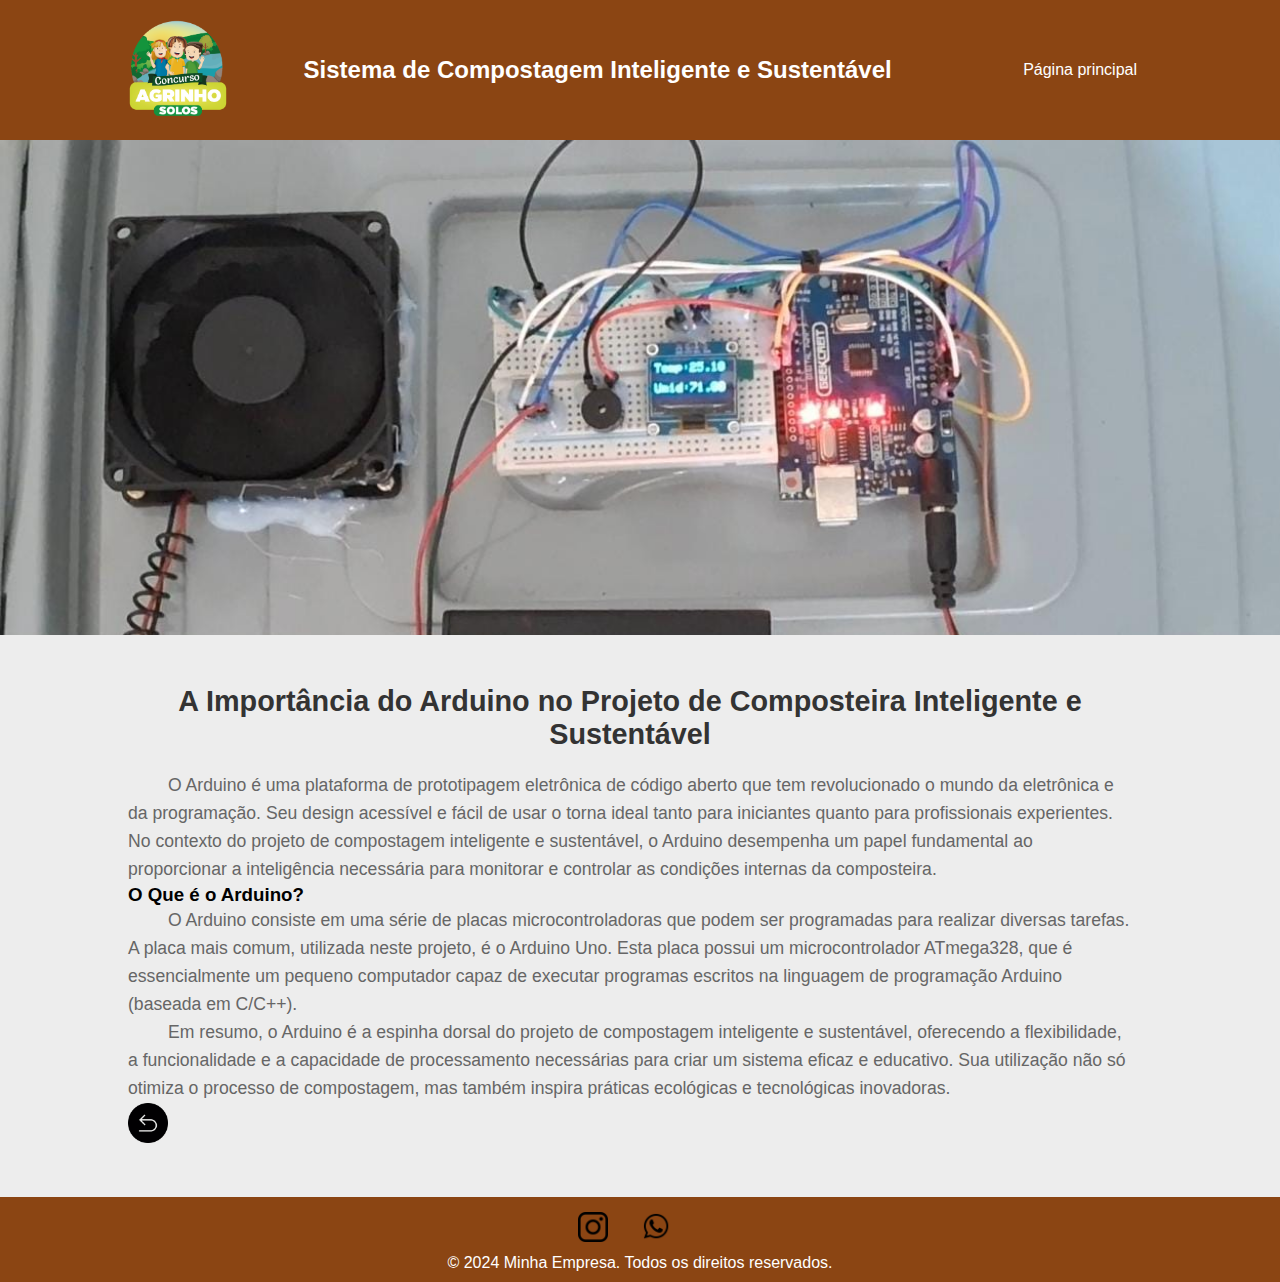
==== arduino.html @ 02160150 "Add files via upload" ====
<!DOCTYPE html>
<html lang="pt-BR">

<head>
    <meta charset="UTF-8">
    <meta name="viewport" content="width=device-width, initial-scale=1.0">
    <title>Sistema de Compostagem Inteligente e Sustentável</title>
    <link rel="stylesheet" href="style.css">
</head>

<body>
    <header>
        <div class="caixa">
            <img src="img/Logo-Agrinho-Solos.png" alt="Logotipo" class="logo">
            <h1>Sistema de Compostagem Inteligente e Sustentável</h1>
            <nav>
                <ul class="menu">
                    <li><a href="index.html">Página principal</a></li>

                </ul>
            </nav>
        </div>
    </header>

    <div class="banner">
        <img src="img/Arduino.jpeg" alt="Banner" class="banner-img">
    </div>

    <section class="sessao">
        <div class="caixa">
            <div class="conteudo-sessao">
                <div class="texto-sessao">
                    <h2>A Importância do Arduino no Projeto de Composteira Inteligente e Sustentável</h2>
                    <p class="paragrafos-primeira-section">
                        O Arduino é uma plataforma de prototipagem eletrônica de código aberto que tem revolucionado o
                        mundo da eletrônica e da programação. Seu design acessível e fácil de usar o torna ideal tanto
                        para iniciantes quanto para profissionais experientes. No contexto do projeto de compostagem
                        inteligente e sustentável, o Arduino desempenha um papel fundamental ao proporcionar a
                        inteligência necessária para monitorar e controlar as condições internas da composteira.
                    </p>
                    <h3>O Que é o Arduino?</h3>
                    <p class="paragrafos-primeira-section">
                        O Arduino consiste em uma série de placas microcontroladoras que podem ser programadas para
                        realizar diversas tarefas. A placa mais comum, utilizada neste projeto, é o Arduino Uno. Esta
                        placa possui um microcontrolador ATmega328, que é essencialmente um pequeno computador capaz de
                        executar programas escritos na linguagem de programação Arduino (baseada em C/C++).</p>

                    <p class="paragrafos-primeira-section">
                        Em resumo, o Arduino é a espinha dorsal do projeto de compostagem inteligente e sustentável,
                        oferecendo a flexibilidade, a funcionalidade e a capacidade de processamento necessárias para
                        criar um sistema eficaz e educativo. Sua utilização não só otimiza o processo de compostagem,
                        mas também inspira práticas ecológicas e tecnológicas inovadoras.</p>
                        <a href="index.html" class="botao "><img id="voltar" src="img/voltar.png" alt=""></a>
                </div>
                
                    
            </div>
        </div>
    </section>




    <footer>
        <div class="texto-footer ">

            <a href="https://www.instagram.com/seuinstagram" target="_blank" class="social-link"><img
                    src="img/instagram.png" alt="Instagram"></a>
            <a href="https://api.whatsapp.com/send?phone=SEUNUMERO" target="_blank" class="social-link"><img
                    src="img/icons8.png" alt="WhatsApp"></a>
            <p> &copy; 2024 Minha Empresa. Todos os direitos reservados.</p>
        </div>
    </footer>

</body>

</html>
---- style.css ----
/* Reset CSS */
* {
    margin: 0;
    padding: 0;
    box-sizing: border-box;
}

/* Global Styles */
:root {
    --cor-primaria: #8B4513;
    --cor-secundaria: #2ecc71;
    --fonte-principal: 'Roboto', sans-serif;
}

body {
    font-family: var(--fonte-principal);
    margin: 0;
    padding: 0;
}

.caixa {
    width: 80%;
    margin: 0 auto;
    display: flex;
    justify-content: space-between;
    align-items: center;
}

header {
    background: var(--cor-primaria);
    color: white;
    padding: 20px 0;
    text-align: center; /* Centraliza o texto do header */
}

.logo {
    width: 100px;
    height: auto;
    vertical-align: middle;
}

h1 {
    flex: 4;
    text-align: center;
    margin: 0;
    font-size: 1.5em;
    vertical-align: middle;
}

nav {
    flex: 1;
    text-align: right;
}

.menu {
    list-style-type: none;
    padding: 0;
    text-align: right;
}

.menu li {
    display: inline-block;
    margin-left: 10px;
}

.menu li:first-child {
    margin-left: 0;
}

.menu li a {
    color: white;
    text-decoration: none;
    padding: 10px 15px;
    display: block;
}


.paragrafos-primeira-section{
    text-indent: 40px;
}

/* Menu Responsivo */
@media screen and (max-width: 768px) {
    .caixa {
        flex-direction: column;
        align-items: center;
    }

    .logo {
        margin-bottom: 10px;
    }

    h1 {
        text-align: center;
    }

    nav {
        margin-top: 10px;
        text-align: center;
    }

    .menu {
        display: flex;
        justify-content: center;
        align-items: center;
    }

    .menu li {
        display: inline-block;
        margin: 0 5px;
    }

    .menu li a {
        padding: 8px 12px;
    }
}

.banner {
    width: 100%;
    height: 55vh;
    overflow: hidden;
}

.banner-img {
    width: 100%;
    height: auto;
    display: block;
}

.sessao {
    background-color: #ededed;
    padding: 50px 0;
    max-width: 100%;
    overflow: hidden;
    padding: 50px 0;
}

.conteudo-sessao {
    display: flex;
    flex-wrap: wrap;
    justify-content: space-between;
    align-items: center;
}

.texto-sessao {
    flex: 1 1 300px;
    margin-right: 20px;
}

.texto-sessao h2 {
    font-size: 1.8em;
    margin-bottom: 20px;
    color: #333;
    text-align: center; /* Centraliza o título da seção */
}

.texto-sessao p {
    font-size: 1.1em;
    line-height: 1.6;
    color: #666;
}

.imagem-sessao {
    flex: 1 1 300px;
    max-width: 100%;
    text-align: center;
}

.imagem-sessao img {
    max-width: 100%;
    height: auto;
    border-radius: 8px;
    box-shadow: 0px 4px 8px rgba(0, 0, 0, 0.1);
}

main {
    padding: 20px 0;
}

.conteudo {
    padding: 50px;
    margin: 0px;
    border-radius: 30px;
}

.conteudo img {
    max-width: 100%;
    height: auto;
}

.galeria {
    display: grid;
    grid-template-columns: repeat(auto-fit, minmax(150px, 1fr)); /* Ajusta o tamanho mínimo das colunas */
    grid-gap: 20px;
    justify-items: center;
    align-items: center;
    margin-bottom: 20px;
}

.bloco {
    width: 100%;
}

.bloco img {
    width: 100%;
    border-radius: 8px;
}

.info-bloco {
    padding: 10px;
    border-radius: 8px;
}

#minhocas{
    width:600px;
    height: 300px;
}

#sobre-banner{
    margin-left: 40%;
    margin-top: 5%;
    margin-bottom: 0%;
    width: 20%;
    height: 70%;
    border-radius: 50%;
    align-items: center;
    display: flex;
    justify-content: center;

}
.info-bloco h3 {
    margin-top: 0;
}

.info-bloco p {
    margin-bottom: 10px;
}

.info-bloco .botao{
    background-color: #111212;
    color: white;
    padding: 8px 16px;
    border-radius: 40px;
    cursor: pointer;
    text-decoration: none;
    display: inline-block;
    background-color: transparent; 
}

.info-bloco .botao img {
    width: 24px; /* Ajuste o tamanho do ícone conforme necessário */
    height: auto; /* Altura automática para manter a proporção */
}

.texto-footer {
    background: var(--cor-primaria);
    color: white;
    padding: 10px 0;  
    text-align: center; 
}
.redes-sociais {
    margin-right: 20px; /* Espaçamento entre os ícones e o texto */
}

.social-link {
    display: inline-block;
    margin-right: 30px; /* Espaçamento entre os ícones */
    margin-top: 5px;
    margin-bottom: 8px;
    
}

.social-link img {
    width: 30px; /* Ajuste o tamanho dos ícones conforme necessário */
    height: auto; /* Altura automática para manter a proporção */
}


@media screen and (max-width: 1024px) {
    .caixa {
        width: 90%;
    }
}

@media screen and (max-width: 768px) {
    .banner {
        height: 35vh;
    }

    .texto-sessao, .imagem-sessao {
        flex: 1 1 100%;
        margin-right: 0;
        margin-bottom: 20px;
    }

    .conteudo {
        padding: 20px;
    }

    .galeria {
        grid-template-columns: repeat(auto-fit, minmax(150px, 1fr)); /* Ajusta o tamanho mínimo das colunas */
    }
}

@media screen and (max-width: 480px) {
    .caixa {
        width: 95%;
    }

    header {
        padding: 15px 0;
    }

    .banner {
        height: 25vh;
    }

    .menu li {
        display: none;
    }

    .logo {
        margin-right: 0;
    }

    h1 {
        display: block;
        text-align: center;
        margin-top: 10px;
    }

    .texto-sessao p {
        font-size: 1em;
    }

    .sessao {
        padding: 30px 0;
    }
}
 #voltar{
    width: 40px;
    height: 40px;
 }
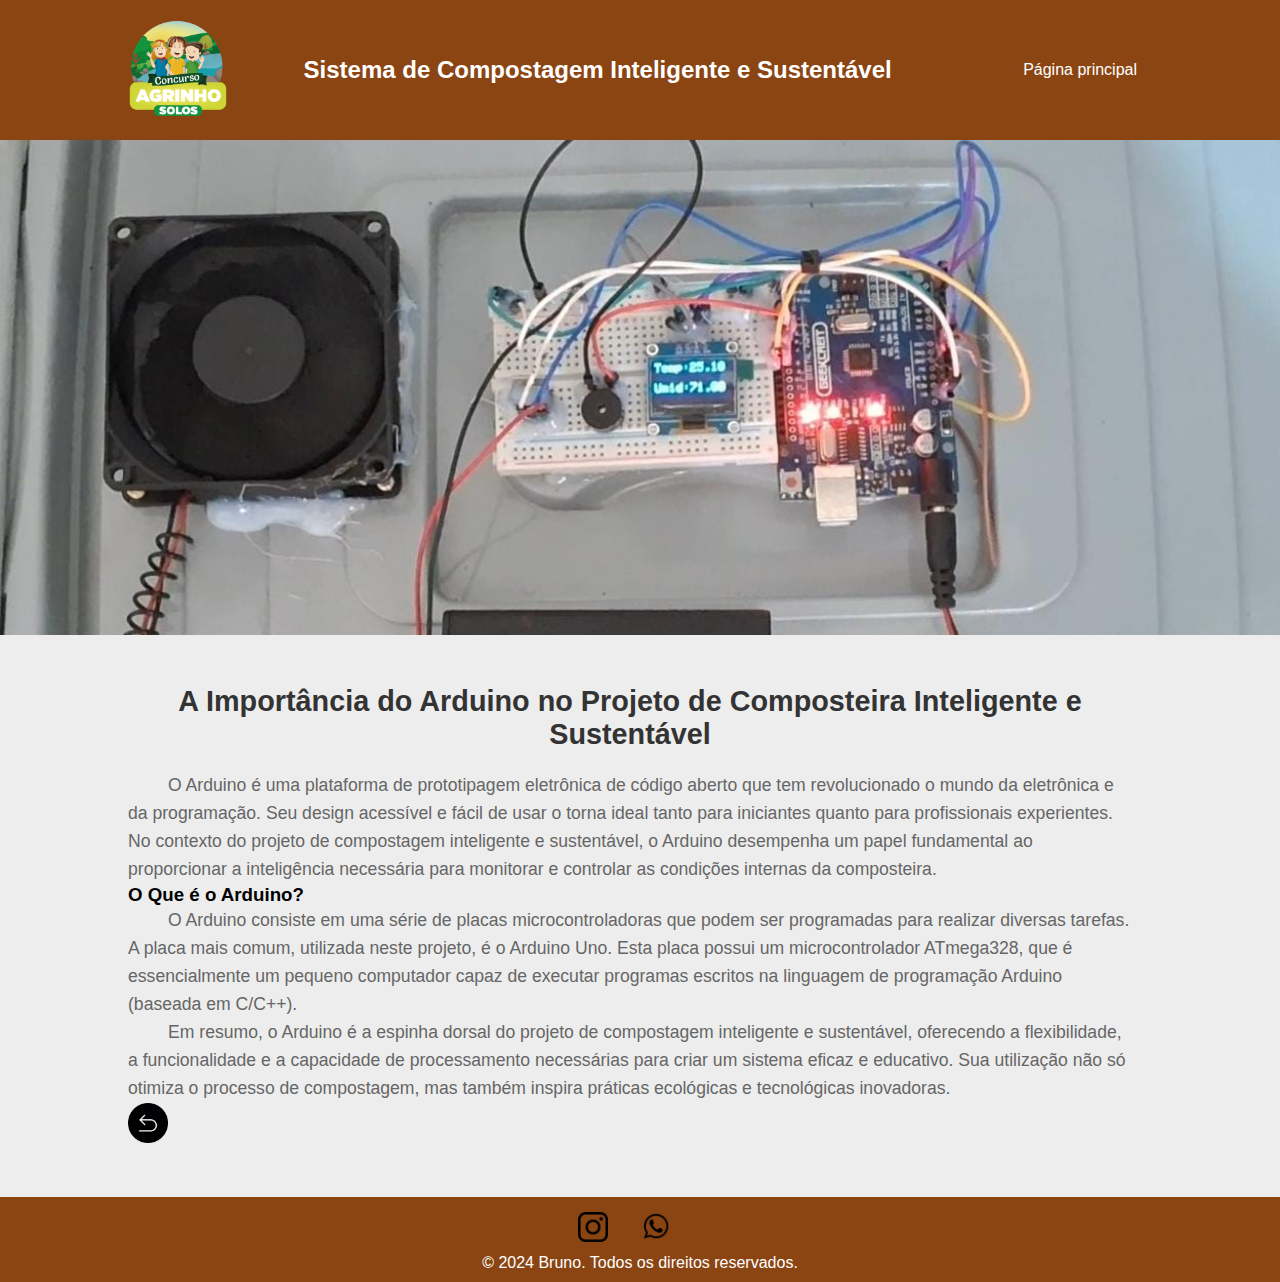
==== commit 598e8df4: "sdfds" ====
--- a/arduino.html
+++ b/arduino.html
@@ -64,11 +64,11 @@
     <footer>
         <div class="texto-footer ">
 
-            <a href="https://www.instagram.com/seuinstagram" target="_blank" class="social-link"><img
+            <a href="https://www.instagram.com/brunao_cs" target="_blank" class="social-link"><img
                     src="img/instagram.png" alt="Instagram"></a>
-            <a href="https://api.whatsapp.com/send?phone=SEUNUMERO" target="_blank" class="social-link"><img
+            <a href="https://api.whatsapp.com/send?phone=5544988285606" target="_blank" class="social-link"><img
                     src="img/icons8.png" alt="WhatsApp"></a>
-            <p> &copy; 2024 Minha Empresa. Todos os direitos reservados.</p>
+            <p> &copy; 2024 Bruno. Todos os direitos reservados.</p>
         </div>
     </footer>
 
